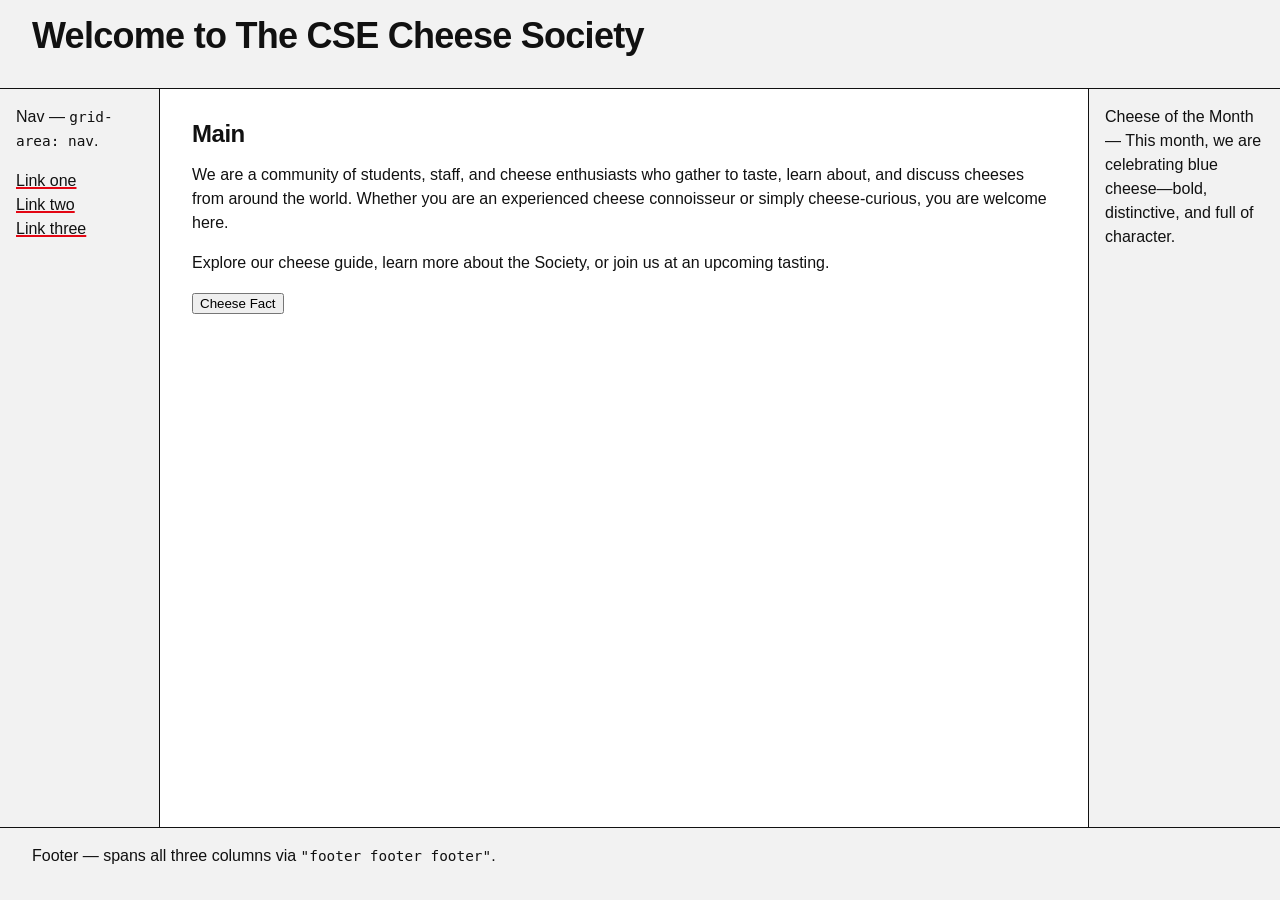
==== index.html @ d3059bc7 "Did part of the work for this assignment" ====
<!DOCTYPE html>
<html lang="en">
<head>
  <meta charset="utf-8">
  <meta name="viewport" content="width=device-width, initial-scale=1">
  <title>Home</title>
  <link rel="stylesheet" href="styles/vars.css">
  <link rel="stylesheet" href="styles/global.css">
  <!--
    GRID HOLY GRAIL
    The full holy grail in ONE grid container — no wrappers, no nesting.
    grid-template-areas draws the layout as ASCII art: header and footer
    span all three columns, nav | main | aside share the middle row.
    Because every region is placed by name, the single media query below
    re-draws the whole page as one column just by rewriting the map.
  -->
  <style>
    body {
      --nav-width: 10rem;
      --aside-width: 12rem;

      display: grid;
      grid-template-areas:
        "header header header"
        "nav    main   aside"
        "footer footer footer";
      grid-template-columns: var(--nav-width) 1fr var(--aside-width);
      grid-template-rows: auto 1fr auto;
      min-height: 100svh;

      > header {
        grid-area: header;
        padding: var(--space-2) var(--space-3);
        border-block-end: var(--border);
        background: var(--panel);
      }

      > nav {
        grid-area: nav;
        padding: var(--space-2);
        border-inline-end: var(--border);
        background: var(--panel);

        ul {
          margin: 0;
          padding: 0;
          list-style: none;
        }
      }

      > main {
        grid-area: main;
        padding: var(--space-3);
      }

      > aside {
        grid-area: aside;
        padding: var(--space-2);
        border-inline-start: var(--border);
        background: var(--panel);
      }

      > footer {
        grid-area: footer;
        padding: var(--space-2) var(--space-3);
        border-block-start: var(--border);
        background: var(--panel);
      }

      @media (max-width: 40rem) {
        grid-template-areas:
          "header"
          "nav"
          "main"
          "aside"
          "footer";
        grid-template-columns: 1fr;
        grid-template-rows: auto auto 1fr auto auto;

        > nav,
        > aside {
          border-inline: none;
          border-block-end: var(--border);
        }
      }
    }
  </style>
</head>
<body>
  <header>
    <h1>Welcome to The CSE Cheese Society</h1>
  </header>

  <nav>
    <p>Nav — <code>grid-area: nav</code>.</p>
    <ul>
      <li><a href="#">Link one</a></li>
      <li><a href="#">Link two</a></li>
      <li><a href="#">Link three</a></li>
    </ul>
  </nav>

  <main>
    <h2>Main</h2>
    <p>We are a community of students, staff, and cheese enthusiasts who gather to taste, learn about, and discuss cheeses from around the world. Whether you are an experienced cheese connoisseur or simply cheese-curious, you are welcome here.</p>
    <p>Explore our cheese guide, learn more about the Society, or join us at an upcoming tasting.</p>

    <button commandfor="cheese-fact" command="toggle-popover">Cheese Fact</button>
    <p id="cheese-fact" popover>
Cheese is one of the world’s oldest prepared foods, with evidence of cheesemaking dating back thousands of years.</p>
  </main>

  <aside>
    <p>Cheese of the Month — This month, we are celebrating blue cheese—bold, distinctive, and full of character.</p>
  </aside>

  <footer>
    <p>Footer — spans all three columns via <code>"footer footer footer"</code>.</p>
  </footer>
</body>
</html>
---- styles/vars.css ----
/* Design tokens only — no layout, no selectors beyond :root. */
:root {
  /* color */
  --ink: #111;
  --paper: #fff;
  --panel: #f2f2f2;
  --accent: #e30613;

  /* space */
  --space-1: 0.5rem;
  --space-2: 1rem;
  --space-3: 2rem;
  --space-4: 4rem;

  /* border */
  --border-style: solid;
  --border-width: 1px;
  --rule-width: 4px;
  --underline-width: 2px;
  --border: var(--border-width) var(--border-style) var(--ink);
  --rule: var(--rule-width) var(--border-style) var(--accent);

  /* type */
  --text-s: 0.875rem;
  --text-m: 1rem;
  --text-l: 1.5rem;
  --text-xl: 2.25rem;

  /* line length */
  --measure: 62ch;
}
---- styles/global.css ----
/* Reset, type, and color only — every layout rule lives in each demo's own
   <style>. Both layers below lose to any unlayered rule, so demo styles
   always override these without specificity fights. */

@layer reset, base;

@layer reset {
  * {
    box-sizing: border-box;
  }

  body,
  figure {
    margin: 0;
  }
}

@layer base {
  body {
    background: var(--paper);
    color: var(--ink);
    font-family: "Helvetica Neue", Helvetica, Arial, sans-serif;
    font-size: var(--text-m);
    line-height: 1.5;
  }

  h1,
  h2 {
    margin-block: 0 var(--space-2);
    line-height: 1.1;
    letter-spacing: -0.02em;
  }

  h1 { font-size: var(--text-xl); }
  h2 { font-size: var(--text-l); }

  p {
    margin-block: 0 var(--space-2);
  }

  figcaption {
    font-size: var(--text-s);
  }

  a {
    color: var(--ink);
    text-decoration-color: var(--accent);
    text-decoration-thickness: var(--underline-width);

    &:hover {
      color: var(--accent);
    }
  }

  code {
    font-family: ui-monospace, "SF Mono", Menlo, monospace;
    font-size: 0.9em;
  }
}
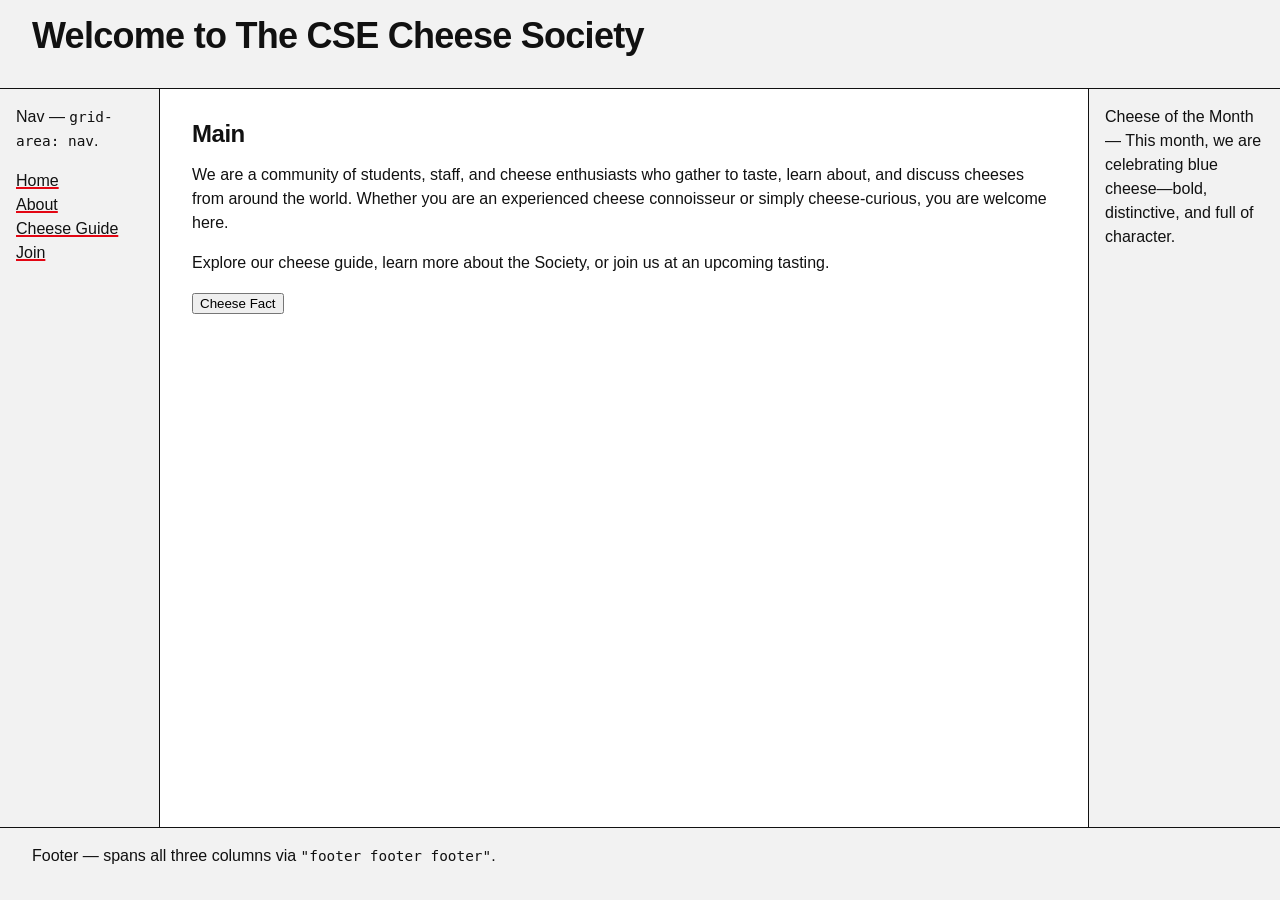
==== commit e5ada7fb: "Added page descriptions" ====
--- a/index.html
+++ b/index.html
@@ -3,9 +3,12 @@
 <head>
   <meta charset="utf-8">
   <meta name="viewport" content="width=device-width, initial-scale=1">
+  <meta name="description" content="Cheese Homepage" />
   <title>Home</title>
-  <link rel="stylesheet" href="styles/vars.css">
+  <link rel="stylesheet" href="styles/tokens.css">
   <link rel="stylesheet" href="styles/global.css">
+  <link rel="stylesheet" href="styles/site.css">
+  <link rel="stylesheet" href="styles/home.css">
   <!--
     GRID HOLY GRAIL
     The full holy grail in ONE grid container — no wrappers, no nesting.
@@ -14,77 +17,7 @@
     Because every region is placed by name, the single media query below
     re-draws the whole page as one column just by rewriting the map.
   -->
-  <style>
-    body {
-      --nav-width: 10rem;
-      --aside-width: 12rem;
 
-      display: grid;
-      grid-template-areas:
-        "header header header"
-        "nav    main   aside"
-        "footer footer footer";
-      grid-template-columns: var(--nav-width) 1fr var(--aside-width);
-      grid-template-rows: auto 1fr auto;
-      min-height: 100svh;
-
-      > header {
-        grid-area: header;
-        padding: var(--space-2) var(--space-3);
-        border-block-end: var(--border);
-        background: var(--panel);
-      }
-
-      > nav {
-        grid-area: nav;
-        padding: var(--space-2);
-        border-inline-end: var(--border);
-        background: var(--panel);
-
-        ul {
-          margin: 0;
-          padding: 0;
-          list-style: none;
-        }
-      }
-
-      > main {
-        grid-area: main;
-        padding: var(--space-3);
-      }
-
-      > aside {
-        grid-area: aside;
-        padding: var(--space-2);
-        border-inline-start: var(--border);
-        background: var(--panel);
-      }
-
-      > footer {
-        grid-area: footer;
-        padding: var(--space-2) var(--space-3);
-        border-block-start: var(--border);
-        background: var(--panel);
-      }
-
-      @media (max-width: 40rem) {
-        grid-template-areas:
-          "header"
-          "nav"
-          "main"
-          "aside"
-          "footer";
-        grid-template-columns: 1fr;
-        grid-template-rows: auto auto 1fr auto auto;
-
-        > nav,
-        > aside {
-          border-inline: none;
-          border-block-end: var(--border);
-        }
-      }
-    }
-  </style>
 </head>
 <body>
   <header>
@@ -94,9 +27,10 @@
   <nav>
     <p>Nav — <code>grid-area: nav</code>.</p>
     <ul>
-      <li><a href="#">Link one</a></li>
-      <li><a href="#">Link two</a></li>
-      <li><a href="#">Link three</a></li>
+      <li><a href="index.html">Home</a></li>
+        <li><a href="about.html">About</a></li>
+      <li><a href="guide/index.html">Cheese Guide</a></li>
+      <li><a href="join.html">Join</a></li>
     </ul>
   </nav>
 
--- a/styles/tokens.css
+++ b/styles/tokens.css
@@ -0,0 +1,31 @@
+/* Design tokens only — no layout, no selectors beyond :root. */
+:root {
+  /* color */
+  --ink: #111;
+  --paper: #fff;
+  --panel: #f2f2f2;
+  --accent: #e30613;
+
+  /* space */
+  --space-1: 0.5rem;
+  --space-2: 1rem;
+  --space-3: 2rem;
+  --space-4: 4rem;
+
+  /* border */
+  --border-style: solid;
+  --border-width: 1px;
+  --rule-width: 4px;
+  --underline-width: 2px;
+  --border: var(--border-width) var(--border-style) var(--ink);
+  --rule: var(--rule-width) var(--border-style) var(--accent);
+
+  /* type */
+  --text-s: 0.875rem;
+  --text-m: 1rem;
+  --text-l: 1.5rem;
+  --text-xl: 2.25rem;
+
+  /* line length */
+  --measure: 62ch;
+}
--- a/styles/site.css
+++ b/styles/site.css
@@ -0,0 +1,3 @@
+@media (prefers-reduced-motion: no-preference) {
+  @view-transition { navigation: auto; }
+}
--- a/styles/home.css
+++ b/styles/home.css
@@ -0,0 +1,69 @@
+    body {
+      --nav-width: 10rem;
+      --aside-width: 12rem;
+
+      display: grid;
+      grid-template-areas:
+        "header header header"
+        "nav    main   aside"
+        "footer footer footer";
+      grid-template-columns: var(--nav-width) 1fr var(--aside-width);
+      grid-template-rows: auto 1fr auto;
+      min-height: 100svh;
+
+      > header {
+        grid-area: header;
+        padding: var(--space-2) var(--space-3);
+        border-block-end: var(--border);
+        background: var(--panel);
+      }
+
+      > nav {
+        grid-area: nav;
+        padding: var(--space-2);
+        border-inline-end: var(--border);
+        background: var(--panel);
+
+        ul {
+          margin: 0;
+          padding: 0;
+          list-style: none;
+        }
+      }
+
+      > main {
+        grid-area: main;
+        padding: var(--space-3);
+      }
+
+      > aside {
+        grid-area: aside;
+        padding: var(--space-2);
+        border-inline-start: var(--border);
+        background: var(--panel);
+      }
+
+      > footer {
+        grid-area: footer;
+        padding: var(--space-2) var(--space-3);
+        border-block-start: var(--border);
+        background: var(--panel);
+      }
+
+      @media (max-width: 40rem) {
+        grid-template-areas:
+          "header"
+          "nav"
+          "main"
+          "aside"
+          "footer";
+        grid-template-columns: 1fr;
+        grid-template-rows: auto auto 1fr auto auto;
+
+        > nav,
+        > aside {
+          border-inline: none;
+          border-block-end: var(--border);
+        }
+      }
+    }
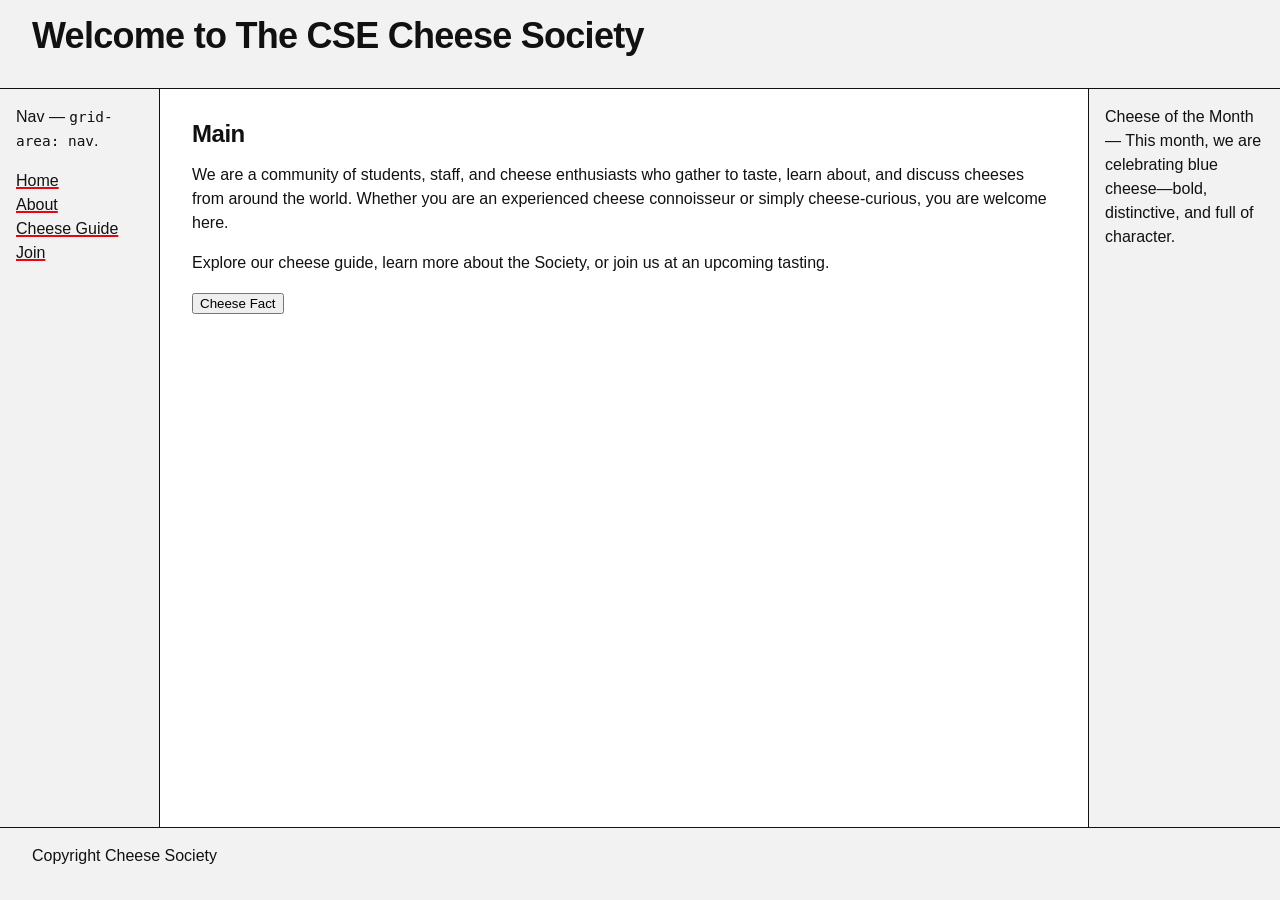
==== commit 59df1290: "Added headers mains and footers" ====
--- a/index.html
+++ b/index.html
@@ -20,6 +20,18 @@
 
 </head>
 <body>
+
+  <nav>
+    <p>Nav</p>
+    <ul>
+      <li><a href="index.html">Home</a></li>
+        <li><a href="about.html">About</a></li>
+      <li><a href="guide/index.html">Cheese Guide</a></li>
+      <li><a href="join.html">Join</a></li>
+    </ul>
+  </nav>
+
+
   <header>
     <h1>Welcome to The CSE Cheese Society</h1>
   </header>
@@ -49,7 +61,7 @@
   </aside>
 
   <footer>
-    <p>Footer — spans all three columns via <code>"footer footer footer"</code>.</p>
+    <p>Copyright Cheese Society</p>
   </footer>
 </body>
 </html>
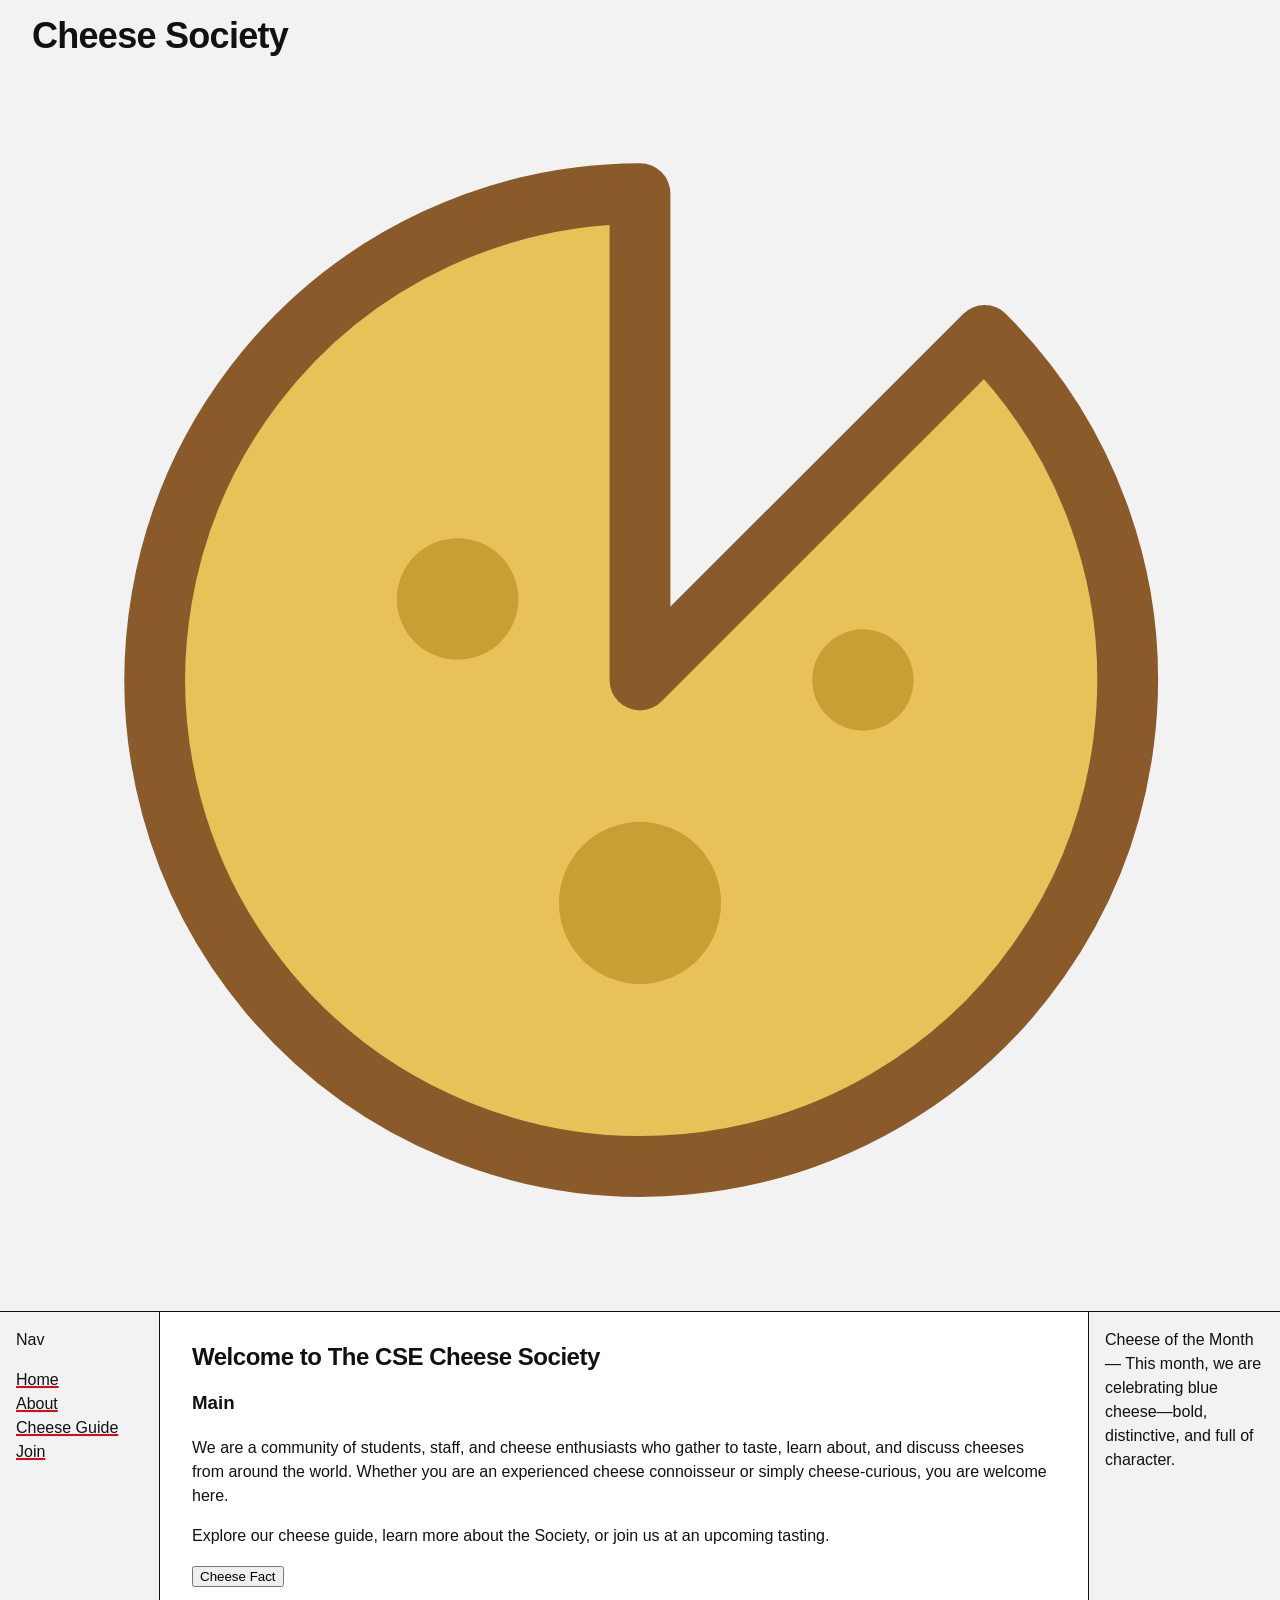
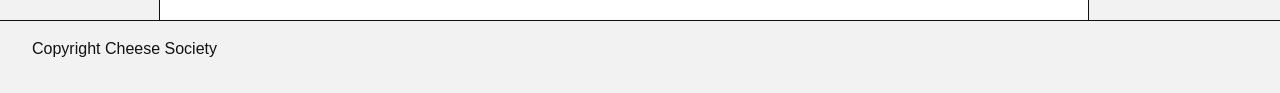
==== commit 43a1ecd1: "Added consistent hyeader" ====
--- a/index.html
+++ b/index.html
@@ -20,34 +20,31 @@
 
 </head>
 <body>
+  <header>
+    <hgroup>
+        <h1>Cheese Society</h1>
+        <img src="../images/logo.svg" alt="Cheese society logo" />
+    </hgroup>
 
+  </header>
   <nav>
     <p>Nav</p>
     <ul>
-      <li><a href="index.html">Home</a></li>
-        <li><a href="about.html">About</a></li>
-      <li><a href="guide/index.html">Cheese Guide</a></li>
-      <li><a href="join.html">Join</a></li>
+      <li><a href="../index.html">Home</a></li>
+        <li><a href="../about.html">About</a></li>
+      <li><a href="../guide/index.html">Cheese Guide</a></li>
+      <li><a href="../join.html">Join</a></li>
     </ul>
   </nav>
 
 
-  <header>
-    <h1>Welcome to The CSE Cheese Society</h1>
-  </header>
+ 
 
-  <nav>
-    <p>Nav — <code>grid-area: nav</code>.</p>
-    <ul>
-      <li><a href="index.html">Home</a></li>
-        <li><a href="about.html">About</a></li>
-      <li><a href="guide/index.html">Cheese Guide</a></li>
-      <li><a href="join.html">Join</a></li>
-    </ul>
-  </nav>
 
   <main>
-    <h2>Main</h2>
+        <h2>Welcome to The CSE Cheese Society</h2>
+
+    <h3>Main</h3>
     <p>We are a community of students, staff, and cheese enthusiasts who gather to taste, learn about, and discuss cheeses from around the world. Whether you are an experienced cheese connoisseur or simply cheese-curious, you are welcome here.</p>
     <p>Explore our cheese guide, learn more about the Society, or join us at an upcoming tasting.</p>
 
